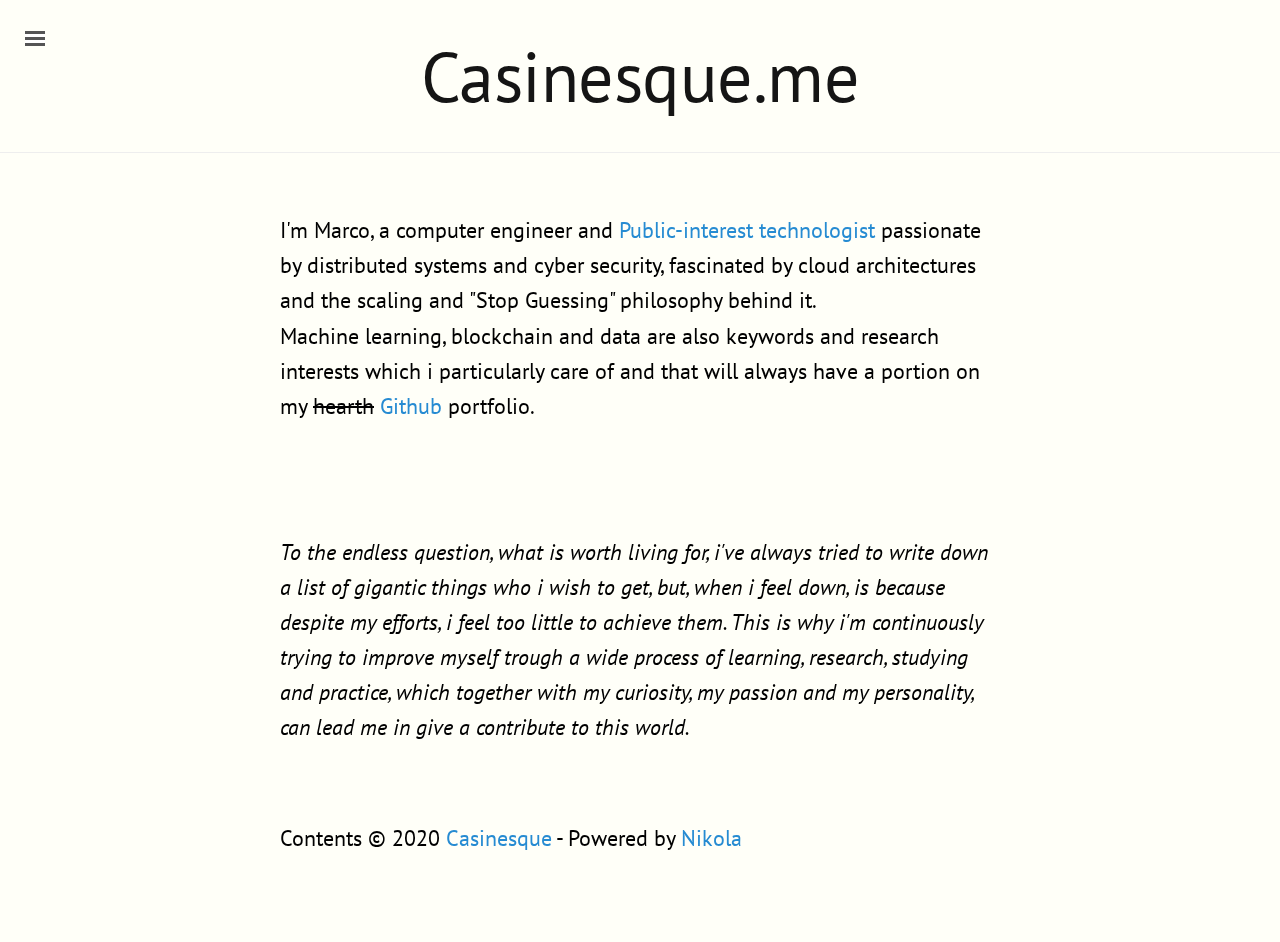
==== index.html @ 415c05de "Content modifitications" ====
<!DOCTYPE html>
<html prefix="" lang="en">
<head>
<meta charset="utf-8">
<meta name="description" content="Casinesque.me is the personal blog of Marco, a computer engineer based in Italy. This bunch of pages must be seen as an extension of my curriculum vitae aimed to present myself not only from a professional point of view but also from a personal side.">
<meta name="viewport" content="width=device-width,initial-scale=1">
<title>Casinesque.me | Welcome to my personal space! | Casinesque.me</title>
<link href="assets/css/all.css" rel="stylesheet" type="text/css">
<link rel="stylesheet" href="//fonts.googleapis.com/css?family=PT+Serif:400,400italic,700%7CPT+Sans:400">
<link rel="alternate" type="application/rss+xml" title="RSS" href="rss.xml">
<link rel="canonical" href="https://casinesque.me/">
<!--[if lt IE 9]><script src="assets/js/html5.js"></script><![endif]--><meta name="author" content="Casinesque">
<meta property="og:site_name" content="Casinesque.me">
<meta property="og:title" content="Casinesque.me  | Welcome to my personal space!">
<meta property="og:url" content="https://casinesque.me/">
<meta property="og:description" content="Casinesque.me is the personal blog of Marco, a computer engineer based in Italy. This bunch of pages must be seen as an extension of my curriculum vitae aimed to present myself not only from a profess">
<meta property="og:type" content="article">
<meta property="article:published_time" content="2020-09-24T15:34:53+02:00">
</head>
<body>
    <a href="#content" class="sr-only sr-only-focusable">Skip to main content</a>
    <!-- Target for toggling the sidebar `.sidebar-checkbox` is for regular
            styles, `#sidebar-checkbox` for behavior. -->
    <input type="checkbox" class="sidebar-checkbox" id="sidebar-checkbox"><!-- Toggleable sidebar --><div class="sidebar" id="sidebar">

        <nav role="navigation" class="sidebar-nav"><a class="sidebar-nav-item" href="."><i class="fa fa-2x fa-fw fa-home"></i> Home</a>
          <!--<a class="sidebar-nav-item" href="blog"><i class="fa fa-2x fa-fw fa-user-circle"></i> Blog</a> -->
        </nav><nav id="menu" role="navigation" class="sidebar-nav"><a class="sidebar-nav-item" href="about_me/index.html">About me</a>
        <a class="sidebar-nav-item" href="inspiring/index.html">Inspiring</a>
        <a class="sidebar-nav-item" href="contribute/index.html">Contribute</a>
        <a class="sidebar-nav-item" href="collaborations/index.html">Collaborations</a>


    </nav>
</div>

    <!-- Wrap is the content to shift when toggling the sidebar. We wrap the
         content to avoid any CSS collisions with our real content. -->
    <div class="wrap">
      <div class="masthead">
        <div class="container">

    <h2 id="brand" class="masthead-title">
      <a href="https://casinesque.me/" title="Casinesque.me" rel="home">Casinesque.me</a>
    </h2>

        </div>
      </div>

      <div class="container content" id="content">

<article class="post-text storypage" itemscope="itemscope" itemtype="http://schema.org/Article"><header></header><div class="e-content entry-content" itemprop="articleBody text">
    <div>
<p>I'm Marco, a computer engineer and <a href="https://www.public-interest-tech.com">Public-interest technologist</a> passionate by distributed systems and cyber security, fascinated by cloud architectures and the scaling and "Stop Guessing" philosophy behind it. <br>Machine learning, blockchain and data are also keywords and research interests which i particularly care of and that will always have a portion on my <del>hearth</del> <a href="https://github.com/casinesque">Github</a> portfolio.</p>
<p> 
<br>
 </p>
<p><em>To the endless question, what is worth living for, i've always tried to write down a list of gigantic things who i wish to get, but, when i feel down, is because  despite my efforts, i feel too little to achieve them. This is why i'm continuously trying to improve myself trough a wide process of learning, research, studying and practice, which together with my curiosity, my passion and my personality, can lead me in give a contribute to this world.</em></p>
<p> </p>
<!--### MsC in Computer engineering, research interests: social engineering, cryptography, cyber security, blockchain, distributed architectures and machine learning. Hobbies: unlimited love for cinema, -->
</div>
    </div>


</article><footer id="footer"><p>Contents © 2020         <a href="mailto:marcoktm89@gmail.com">Casinesque</a> - Powered by <a href="https://getnikola.com" rel="nofollow">Nikola</a>  </p>

        </footer>
</div>
    </div>
    <label for="sidebar-checkbox" class="sidebar-toggle"></label>



            <script src="assets/js/all-nocdn.js"></script><!-- fancy dates --><script>
    moment.locale("en");
    fancydates(0, "YYYY-MM-DD HH:mm");
    </script><!-- end fancy dates -->
</body>
</html>
---- assets/css/all.css ----
@import url("rst_base.css");
@import url("nikola_rst.css");

/* code.css file generated by Nikola */
pre.code , .code .codetable , .highlight pre .hll { background-color: #ffffcc }
pre.code , .code .codetable , .highlight pre  { background: #f8f8f8; }
pre.code .c, .code .codetable .c, .highlight pre .c { color: #408080; font-style: italic } /* Comment */
pre.code .err, .code .codetable .err, .highlight pre .err { border: 1px solid #FF0000 } /* Error */
pre.code .k, .code .codetable .k, .highlight pre .k { color: #008000; font-weight: bold } /* Keyword */
pre.code .o, .code .codetable .o, .highlight pre .o { color: #666666 } /* Operator */
pre.code .ch, .code .codetable .ch, .highlight pre .ch { color: #408080; font-style: italic } /* Comment.Hashbang */
pre.code .cm, .code .codetable .cm, .highlight pre .cm { color: #408080; font-style: italic } /* Comment.Multiline */
pre.code .cp, .code .codetable .cp, .highlight pre .cp { color: #BC7A00 } /* Comment.Preproc */
pre.code .cpf, .code .codetable .cpf, .highlight pre .cpf { color: #408080; font-style: italic } /* Comment.PreprocFile */
pre.code .c1, .code .codetable .c1, .highlight pre .c1 { color: #408080; font-style: italic } /* Comment.Single */
pre.code .cs, .code .codetable .cs, .highlight pre .cs { color: #408080; font-style: italic } /* Comment.Special */
pre.code .gd, .code .codetable .gd, .highlight pre .gd { color: #A00000 } /* Generic.Deleted */
pre.code .ge, .code .codetable .ge, .highlight pre .ge { font-style: italic } /* Generic.Emph */
pre.code .gr, .code .codetable .gr, .highlight pre .gr { color: #FF0000 } /* Generic.Error */
pre.code .gh, .code .codetable .gh, .highlight pre .gh { color: #000080; font-weight: bold } /* Generic.Heading */
pre.code .gi, .code .codetable .gi, .highlight pre .gi { color: #00A000 } /* Generic.Inserted */
pre.code .go, .code .codetable .go, .highlight pre .go { color: #888888 } /* Generic.Output */
pre.code .gp, .code .codetable .gp, .highlight pre .gp { color: #000080; font-weight: bold } /* Generic.Prompt */
pre.code .gs, .code .codetable .gs, .highlight pre .gs { font-weight: bold } /* Generic.Strong */
pre.code .gu, .code .codetable .gu, .highlight pre .gu { color: #800080; font-weight: bold } /* Generic.Subheading */
pre.code .gt, .code .codetable .gt, .highlight pre .gt { color: #0044DD } /* Generic.Traceback */
pre.code .kc, .code .codetable .kc, .highlight pre .kc { color: #008000; font-weight: bold } /* Keyword.Constant */
pre.code .kd, .code .codetable .kd, .highlight pre .kd { color: #008000; font-weight: bold } /* Keyword.Declaration */
pre.code .kn, .code .codetable .kn, .highlight pre .kn { color: #008000; font-weight: bold } /* Keyword.Namespace */
pre.code .kp, .code .codetable .kp, .highlight pre .kp { color: #008000 } /* Keyword.Pseudo */
pre.code .kr, .code .codetable .kr, .highlight pre .kr { color: #008000; font-weight: bold } /* Keyword.Reserved */
pre.code .kt, .code .codetable .kt, .highlight pre .kt { color: #B00040 } /* Keyword.Type */
pre.code .m, .code .codetable .m, .highlight pre .m { color: #666666 } /* Literal.Number */
pre.code .s, .code .codetable .s, .highlight pre .s { color: #BA2121 } /* Literal.String */
pre.code .na, .code .codetable .na, .highlight pre .na { color: #7D9029 } /* Name.Attribute */
pre.code .nb, .code .codetable .nb, .highlight pre .nb { color: #008000 } /* Name.Builtin */
pre.code .nc, .code .codetable .nc, .highlight pre .nc { color: #0000FF; font-weight: bold } /* Name.Class */
pre.code .no, .code .codetable .no, .highlight pre .no { color: #880000 } /* Name.Constant */
pre.code .nd, .code .codetable .nd, .highlight pre .nd { color: #AA22FF } /* Name.Decorator */
pre.code .ni, .code .codetable .ni, .highlight pre .ni { color: #999999; font-weight: bold } /* Name.Entity */
pre.code .ne, .code .codetable .ne, .highlight pre .ne { color: #D2413A; font-weight: bold } /* Name.Exception */
pre.code .nf, .code .codetable .nf, .highlight pre .nf { color: #0000FF } /* Name.Function */
pre.code .nl, .code .codetable .nl, .highlight pre .nl { color: #A0A000 } /* Name.Label */
pre.code .nn, .code .codetable .nn, .highlight pre .nn { color: #0000FF; font-weight: bold } /* Name.Namespace */
pre.code .nt, .code .codetable .nt, .highlight pre .nt { color: #008000; font-weight: bold } /* Name.Tag */
pre.code .nv, .code .codetable .nv, .highlight pre .nv { color: #19177C } /* Name.Variable */
pre.code .ow, .code .codetable .ow, .highlight pre .ow { color: #AA22FF; font-weight: bold } /* Operator.Word */
pre.code .w, .code .codetable .w, .highlight pre .w { color: #bbbbbb } /* Text.Whitespace */
pre.code .mb, .code .codetable .mb, .highlight pre .mb { color: #666666 } /* Literal.Number.Bin */
pre.code .mf, .code .codetable .mf, .highlight pre .mf { color: #666666 } /* Literal.Number.Float */
pre.code .mh, .code .codetable .mh, .highlight pre .mh { color: #666666 } /* Literal.Number.Hex */
pre.code .mi, .code .codetable .mi, .highlight pre .mi { color: #666666 } /* Literal.Number.Integer */
pre.code .mo, .code .codetable .mo, .highlight pre .mo { color: #666666 } /* Literal.Number.Oct */
pre.code .sa, .code .codetable .sa, .highlight pre .sa { color: #BA2121 } /* Literal.String.Affix */
pre.code .sb, .code .codetable .sb, .highlight pre .sb { color: #BA2121 } /* Literal.String.Backtick */
pre.code .sc, .code .codetable .sc, .highlight pre .sc { color: #BA2121 } /* Literal.String.Char */
pre.code .dl, .code .codetable .dl, .highlight pre .dl { color: #BA2121 } /* Literal.String.Delimiter */
pre.code .sd, .code .codetable .sd, .highlight pre .sd { color: #BA2121; font-style: italic } /* Literal.String.Doc */
pre.code .s2, .code .codetable .s2, .highlight pre .s2 { color: #BA2121 } /* Literal.String.Double */
pre.code .se, .code .codetable .se, .highlight pre .se { color: #BB6622; font-weight: bold } /* Literal.String.Escape */
pre.code .sh, .code .codetable .sh, .highlight pre .sh { color: #BA2121 } /* Literal.String.Heredoc */
pre.code .si, .code .codetable .si, .highlight pre .si { color: #BB6688; font-weight: bold } /* Literal.String.Interpol */
pre.code .sx, .code .codetable .sx, .highlight pre .sx { color: #008000 } /* Literal.String.Other */
pre.code .sr, .code .codetable .sr, .highlight pre .sr { color: #BB6688 } /* Literal.String.Regex */
pre.code .s1, .code .codetable .s1, .highlight pre .s1 { color: #BA2121 } /* Literal.String.Single */
pre.code .ss, .code .codetable .ss, .highlight pre .ss { color: #19177C } /* Literal.String.Symbol */
pre.code .bp, .code .codetable .bp, .highlight pre .bp { color: #008000 } /* Name.Builtin.Pseudo */
pre.code .fm, .code .codetable .fm, .highlight pre .fm { color: #0000FF } /* Name.Function.Magic */
pre.code .vc, .code .codetable .vc, .highlight pre .vc { color: #19177C } /* Name.Variable.Class */
pre.code .vg, .code .codetable .vg, .highlight pre .vg { color: #19177C } /* Name.Variable.Global */
pre.code .vi, .code .codetable .vi, .highlight pre .vi { color: #19177C } /* Name.Variable.Instance */
pre.code .vm, .code .codetable .vm, .highlight pre .vm { color: #19177C } /* Name.Variable.Magic */
pre.code .il, .code .codetable .il, .highlight pre .il { color: #666666 } /* Literal.Number.Integer.Long */
.highlight table, .highlight tr, .highlight td, .code table, .code tr, .code td { border-spacing: 0; border-collapse: separate; padding: 0 }
.highlight pre, .code pre { white-space: pre-wrap; line-height: normal }
.highlighttable td.linenos, .codetable td.linenos { vertical-align: top; padding-left: 10px; padding-right: 10px; user-select: none; -webkit-user-select: none }
.highlighttable td.linenos code:before, .codetable td.linenos code:before { content: attr(data-line-number) }
.highlighttable td.code, .codetable td.code { overflow-wrap: normal; border-collapse: collapse }
.highlighttable td.code code, .codetable td.code code { overflow: unset; border: none; padding: 0; margin: 0; white-space: pre-wrap; line-height: unset; background: none }
.highlight .lineno.nonumber, .code .lineno.nonumber { list-style: none }
table.codetable, table.highlighttable { width: 100%;}
.codetable td.linenos, td.linenos { text-align: right; width: 3.5em; padding-right: 0.5em; background: rgba(127, 127, 127, 0.2) }
.codetable td.code, td.code { padding-left: 0.5em; }

/*
 *                |
 *        o o   __|   _  _
 *        | |  /  |  / |/ |
 *        |/|_/\_/|_/  |  |_/
 *       /|
 *       \|
 *                                 www.network-science.de/ascii/   script
 * Designed, built, and released under MIT license by @mdo. Learn more at
 * https://github.com/poole/lanyon.
 */
/*
 * Contents
 *
 * Global resets
 * Tags
 * Masthead
 * Sidebar
 * Slide effect
 * Posts and pages
 * Pagination
 * Reverse layout
 * Themes
 */
@import url("https://maxcdn.bootstrapcdn.com/font-awesome/4.7.0/css/font-awesome.min.css");
/* Global resets
 *
 * Update the foundational and global aspects of the page.
 */
* {
  -webkit-box-sizing: border-box;
  -moz-box-sizing: border-box;
  box-sizing: border-box;
}
/* Prevent scroll on narrow devices */
html,
body,
pre {
  margin: 0;
  padding: 0;
}
html,
body {
  overflow-x: hidden;
}
html {
  font-family: "Helvetica Neue", Helvetica, Arial, sans-serif;
  font-size: 16px;
  line-height: 1.5;
}
@media (min-width: 38em) {
  html {
    font-size: 20px;
  }
}
/*body {
  color: #000000;
  background-color: #fff;
  -webkit-text-size-adjust: 100%;
  -ms-text-size-adjust: 100%;
}*/
body {
    /* background-color: #F8F8F8; */
    background-color: #fffff8;
	color: #000000;
	font-family: "PT Sans", Helvetica, Arial, sans-serif;
	font-size: 22px;
    font-weight:400;
	line-height: 1.6;
}

section.entry-content > h1,
h2,
h3,
h4,
h5 {
    font-family: "PT Sans", Helvetica, Arial, sans-serif;
   /* font-family: "Avenir Next", "Helvetica Neue", Calibri, sans-serif; */
/*     font-family: "OpenSansRegular", Helvetica, Arial, sans-serif; */
}
section.entry-content {
  margin-bottom: 60px;
  font-family:"PT Sans", Helvetica, Arial, sans-serif;
  text-align:center;
  /*font-family: "Avenir Next", "Helvetica Neue", Calibri, sans-serif;*/
}
h1,
h2,
h3,
h4,
h5,
h6 {
  margin-bottom: 0.5rem;
  font-family: "PT Sans", Helvetica, Arial, sans-serif;
/*   font-family: "OpenSansRegular", Helvetica, Arial, sans-serif; */
  font-weight: 400;
  font-size: 29px;
  line-height: 1.6;
  color: #000000;
  letter-spacing: -0.025rem;
  text-rendering: optimizeLegibility;
  /* ECCO LA ZONA SU COME CENTRARE IL TITOLO. */
  text-align:left;
}
/* Tags
 *
 */
h1 {
  font-size: 2rem;
}
h2 {
  margin-top: 1rem;
  font-size: 1.5rem;
}
h3 {
  margin-top: 1.5rem;
  font-size: 1.5rem;
}
h4,
h5,
h6 {
  margin-top: 1rem;
  font-size: 1rem;
  font-size: 29px;
  font-variant:small-caps;
}
p {
  margin-top: 0;
  margin-bottom: 1rem;
}
strong {
  color: #303030;
}
a {
  color: #268bd2;
  text-decoration: none;
}
a strong {
  color: inherit;
}
a:hover,
a:focus {
  text-decoration: underline;
}
/* Lists */
ul,
ol,
dl {
  margin-top: 0;
  margin-bottom: 1rem;
}
dt {
  font-weight: bold;
}
dd {
  margin-bottom: 0.5rem;
}
/* Misc */
hr {
  position: relative;
  margin: 1.5rem 0;
  border: 0;
  border-top: 1px solid #eee;
  border-bottom: 1px solid #fff;
}
abbr {
  font-size: 85%;
  font-weight: bold;
  color: #555;
  text-transform: uppercase;
}
abbr[title] {
  cursor: help;
  border-bottom: 1px dotted #e5e5e5;
}
/* Code */
code,
pre {
  font-family: Menlok Monaao, "Courier New", monospace;
}
code {
  padding: 0.25em 0.5em;
  font-size: 85%;
  color: #bf616a;
  background-color: #f9f9f9;
  border-radius: 3px;
}
pre {
  display: block;
  margin-top: 0;
  margin-bottom: 0;
  padding: 0;
  font-size: 0.8rem;
  line-height: 1.425;
  white-space: pre;
  overflow: auto;
  word-break: break-all;
  word-wrap: break-word;
  background-color: #f3f3f3;
}
pre code {
  padding: 0;
  font-size: 100%;
  color: inherit;
  background-color: transparent;
}
pre.literal-block,
pre.doctest-block,
pre.math,
pre.code {
  margin-left: 0em;
  margin-right: 0em;
}
pre+p {
  margin-top: 1rem;
}
/* Quotes */
blockquote {
  padding: 0.5rem 1rem;
  margin: 0.8rem 0;
  color: #7a7a7a;
  border-left: 0.25rem solid #e5e5e5;
}
blockquote p:last-child {
  margin-bottom: 0;
}
@media (min-width: 30em) {
  blockquote {
    padding-right: 5rem;
    padding-left: 1.25rem;
  }
}
img {
  display: block;
  max-width: 100%;
  margin: 0 0 1rem;
  border-radius: 5px;
}
/* Tables */
table {
  margin-bottom: 1rem;
  width: 100%;
  border: 1px solid #e5e5e5;
  border-collapse: collapse;
}
td,
th {
  padding: 0.25rem 0.5rem;
  border: 1px solid #e5e5e5;
}
tbody tr:nth-child(odd) td,
tbody tr:nth-child(odd) th {
  background-color: #f9f9f9;
}
/* Wrapper
 *
 * The wrapper is used to position site content when the sidebar is toggled.
 * Use an outter wrap to position the sidebar without interferring with the
 * regular page content.
 */
.wrap {
  position: relative;
  width: 100%;
  padding-bottom: 3em;
}
/* Container
 *
 * Center the page content.
 * At a width of 460px start increasing the margins of the
 */
.container {
  max-width: 28rem;
  padding-left: 1rem;
  padding-right: 1rem;
  margin-left: auto;
  margin-right: auto;
}
@media (min-width: 38em) {
  .container {
    max-width: 32rem;
  }
}
@media (min-width: 56em) {
  .container {
    max-width: 38rem;
  }
}
/* Masthead
 *
 * Super small header above the content for site name and short description.
 */
.masthead {
  padding-top: 1rem;
  padding-bottom: 1rem;
  margin-bottom: 3rem;
  border-bottom: 1px solid #eee;
}
.masthead-title {
  margin-top: 0;
  margin-bottom: 0;
  color: #151515;
  font-size:70px;
  font-weight:100;

  text-align:center;
}
.masthead-title a {
  color: #151515;
}
.masthead-title small {
  font-size: 75%;
  font-weight: 400;
  color: #c0c0c0;
  letter-spacing: 0;
}
@media (max-width: 48em) {
  .masthead-title {
    text-align: center;
  }
  .masthead-title small {
    display: none;
  }
}
@media only screen and (orientation: portrait) and (pointer:coarse) {
  .masthead-title {
    text-align: center;
    color: #151515;
    font-size:30px;
  }
  .masthead-title small {
    display: none;
  }
}
/* Sidebar
 *
 * The sidebar is the drawer, the item we toggle with the hamburger
 * button in the corner of the page.
 *
 * This particular sidebar implementation was inspired by Chris Coyier's
 * "Offcanvas Menu with CSS Target" article, and the checkbox variation
 * from the comments by a reader. It modifies both implementations to
 * continue using the checkbox (no change in URL means no polluted browser
 * history), but this uses `position` for the menu to avoid some potential
 * content reflow issues.
 *
 * Source: http://css-tricks.com/off-canvas-menu-with-css-target/#comment-207504
 */
/* Style and "hide" the sidebar */
div.sidebar,
.sidebar {
  position: fixed;
  top: 0;
  bottom: 0;
  left: -14rem;
  width: 14rem;
  visibility: hidden;
  overflow-y: auto;
  padding: 0;
  margin: 0;
  border: none;
  font-family: "PT Sans", Helvetica, Arial, sans-serif;
  font-size: 0.875rem;
  color: rgba(255,255,255,0.6);
  background-color: #202020;
  -webkit-transition: all 0.3s ease-in-out;
  transition: all 0.3s ease-in-out;
}
@media (min-width: 30em) {
  div.sidebar {
    font-size: 0.75rem;
  }
}
/* Sidebar content */
.sidebar a {
  font-weight: bold;
  color: #fff;
}
.sidebar-item {
  padding: 1rem;

}
.sidebar-item p:last-child {
  margin-bottom: 0;
}
/* Sidebar nav */
.sidebar-nav {
  border-bottom: 1px solid rgba(255,255,255,0.1);
}
.sidebar-nav-item {
  display: block;
  padding: 0.5rem 1rem;
  border-top: 1px solid rgba(255,255,255,0.1);
}
.sidebar-nav-item.active,
a.sidebar-nav-item:hover,
a.sidebar-nav-item:focus {
  text-decoration: none;
  background-color: rgba(255,255,255,0.1);
  border-color: transparent;
}
@media (min-width: 48em) {
  .sidebar-item {
    padding: 1.5rem;
  }
  .sidebar-nav-item {
    padding-left: 1.5rem;
    padding-right: 1.5rem;
  }
}
/* Hide the sidebar checkbox that we toggle with `.sidebar-toggle` */
.sidebar-checkbox {
  display: none;
}
/* Style the `label` that we use to target the `.sidebar-checkbox` */
.sidebar-toggle {
  position: absolute;
  top: 0.8rem;
  left: 0.5rem;
  display: block;
  padding: 0.25rem 0.75rem;
  color: #151515;
  /* background-color: #fffff8;*/
  border-radius: 0.25rem;
  cursor: pointer;
}
.sidebar-toggle:before {
  display: inline-block;
  width: 1rem;
  height: 0.75rem;
  content: "";
  background-image: -webkit-linear-gradient(to bottom, #555, #555 20%, #fff 20%, #fff 40%, #555 40%, #555 60%, #fff 60%, #fff 80%, #555 80%, #555 100%);
  background-image: -moz-linear-gradient(to bottom, #555, #555 20%, #fff 20%, #fff 40%, #555 40%, #555 60%, #fff 60%, #fff 80%, #555 80%, #555 100%);
  background-image: -ms-linear-gradient(to bottom, #555, #555 20%, #fff 20%, #fff 40%, #555 40%, #555 60%, #fff 60%, #fff 80%, #555 80%, #555 100%);
  background-image: linear-gradient(to bottom, #555, #555 20%, #fff 20%, #fff 40%, #555 40%, #555 60%, #fff 60%, #fff 80%, #555 80%, #555 100%);
}
.sidebar-toggle:active,
#sidebar-checkbox:focus ~ .sidebar-toggle,
#sidebar-checkbox:checked ~ .sidebar-toggle {
  color: #fff;
  background-color: #555;
}
.sidebar-toggle:active:before,
#sidebar-checkbox:focus ~ .sidebar-toggle:before,
#sidebar-checkbox:checked ~ .sidebar-toggle:before {
  background-image: -webkit-linear-gradient(to bottom, #fff, #fff 20%, #555 20%, #555 40%, #fff 40%, #fff 60%, #555 60%, #555 80%, #fff 80%, #fff 100%);
  background-image: -moz-linear-gradient(to bottom, #fff, #fff 20%, #555 20%, #555 40%, #fff 40%, #fff 60%, #555 60%, #555 80%, #fff 80%, #fff 100%);
  background-image: -ms-linear-gradient(to bottom, #fff, #fff 20%, #555 20%, #555 40%, #fff 40%, #fff 60%, #555 60%, #555 80%, #fff 80%, #fff 100%);
  background-image: linear-gradient(to bottom, #fff, #fff 20%, #555 20%, #555 40%, #fff 40%, #fff 60%, #555 60%, #555 80%, #fff 80%, #fff 100%);
}
@media (min-width: 30.1em) {
  .sidebar-toggle {
    position: fixed;
  }
}
@media print {
  .sidebar-toggle {
    display: none;
  }
  .no-print {
    display: none !important;
    height: 0;
  }
}
/* Slide effect
 *
 * Handle the sliding effects of the sidebar and content in one spot, seperate
 * from the default styles.
 *
 * As an a heads up, we don't use `transform: translate3d()` here because when
 * mixed with `position: fixed;` for the sidebar toggle, it creates a new
 * containing block. Put simply, the fixed sidebar toggle behaves like
 * `position: absolute;` when transformed.
 *
 * Read more about it at http://meyerweb.com/eric/thoughts/2011/09/12/.
 */
.wrap,
.sidebar,
.sidebar-toggle {
  -webkit-backface-visibility: hidden;
  -ms-backface-visibility: hidden;
  backface-visibility: hidden;
}
.wrap,
.sidebar-toggle {
  -webkit-transition: -webkit-transform 0.3s ease-in-out;
  transition: transform 0.3s ease-in-out;
}
#sidebar-checkbox:checked + .sidebar {
  z-index: 10;
  visibility: visible;
}
@media screen {
  #sidebar-checkbox:checked ~ .sidebar,
  #sidebar-checkbox:checked ~ .wrap,
  #sidebar-checkbox:checked ~ .sidebar-toggle {
    -webkit-transform: translateX(14rem);
    -ms-transform: translateX(14rem);
    transform: translateX(14rem);
  }
}
/*
 * Posts and pages
 *
 * Each post is wrapped in `.post` and is used on default and post layouts. Each
 * page is wrapped in `.page` and is only used on the page layout.
 */
.page,
.post {
  margin-bottom: 4em;
}
/* Blog post or page title */
.page-title,
.post-title,
.post-title a {
  /* IMPORTANTEEEEEEEEEEEEEEEEEEEEEEEEEEEEEEEEEEEEEEEEEEEEEEEEEEEEEEEEEEEEEEEEEEEEEEE*/
  color: #303030;
  weight: 600;
  text-align: center;
}
.page-title,
.post-title {
  margin-top: 0;
  text-align: center;
}
/* Meta data line below post title */
.post-date {
  display: block;
  margin-top: -0.5rem;
  margin-bottom: 1rem;
  color: #9a9a9a;
}
/* Social sharing in the individual post */
section.sharing {
  border-top: 1px solid #ecf0f1;
  border-bottom: 1px solid #ecf0f1;
  padding-top: 1em;
  padding-bottom: 1em;
  margin-bottom: 1em;
}
.post-sharing {
  float: right;
}
.author-image {
  width: 120px;
  height: 120px;
  border-radius: 50%;
  -webkit-background-size: cover !important;
  background-size: cover !important;
  background-position: center center !important;
  margin-right: 1em;
  margin-bottom: 2em;
  float: left;
}
.author-bio {
  font-variant: small-caps;
}
.author-bio > h3,
h4 {
   font-size: 100;
   /*font-weight:400; */
}
/* Related posts */
.related {
  padding-top: 2rem;
  padding-bottom: 2rem;
  border-top: 1px solid #eee;
}
.related-posts {
  padding-left: 0;
  list-style: none;
}
.related-posts h3 {
  margin-top: 0;
}
.related-posts li small {
  font-size: 75%;
  color: #999;
}
.related-posts li a:hover {
  color: #268bd2;
  text-decoration: none;
}
.related-posts li a:hover small {
  color: inherit;
}
/* Pagination
 *
 * Super lightweight (HTML-wise) blog pagination. `span`s are provide for when
 * there are no more previous or next posts to show.
 */
.pagination {
  overflow: hidden;
  margin-left: -1rem;
  margin-right: -1rem;
  font-family: "PT Sans", Helvetica, Arial, sans-serif;
  color: #ccc;
  text-align: center;
}
/* Pagination items can be `span`s or `a`s */
.pagination-item {
  display: block;
  padding: 1rem;
  border: 1px solid #eee;
}
.pagination-item:first-child {
  margin-bottom: -1px;
}
/* Only provide a hover state for linked pagination items */
a.pagination-item:hover {
  background-color: #f5f5f5;
}
@media (min-width: 30em) {
  .pagination {
    margin: 3rem 0;
  }
  .pagination-item {
    float: left;
    width: 50%;
  }
  .pagination-item:first-child {
    margin-bottom: 0;
    border-top-left-radius: 4px;
    border-bottom-left-radius: 4px;
  }
  .pagination-item:last-child {
    margin-left: -1px;
    border-top-right-radius: 4px;
    border-bottom-right-radius: 4px;
  }
}
/* Reverse layout
 *
 * Flip the orientation of the page by placing the `.sidebar` and sidebar toggle
 * on the right side.
 */
.layout-reverse .sidebar {
  left: auto;
  right: -14rem;
}
.layout-reverse .sidebar-toggle {
  left: auto;
  right: 1rem;
}
.layout-reverse #sidebar-checkbox:checked ~ .sidebar,
.layout-reverse #sidebar-checkbox:checked ~ .wrap,
.layout-reverse #sidebar-checkbox:checked ~ .sidebar-toggle {
  -webkit-transform: translateX(-14rem);
  -ms-transform: translateX(-14rem);
  transform: translateX(-14rem);
}
/* Themes
 *
 * Apply custom color schemes by adding the appropriate class to the `body`.
 * <body class="theme-base-blue">
 * Based on colors from Base16: http://chriskempson.github.io/base16/#default.
 */
.theme-base-red .sidebar,
.theme-base-red .sidebar-toggle:active,
.theme-base-red #sidebar-checkbox:focus ~ .sidebar-toggle,
.theme-base-red #sidebar-checkbox:checked ~ .sidebar-toggle {
  background-color: #ac4142;
}
.theme-base-red .container a,
.theme-base-red .sidebar-toggle,
.theme-base-red .related-posts li a:hover {
  color: #ac4142;
}
.theme-base-red .sidebar-toggle:before {
  background-image: -webkit-linear-gradient(to bottom, #ac4142, #ac4142 20%, #fff 20%, #fff 40%, #ac4142 40%, #ac4142 60%, #fff 60%, #fff 80%, #ac4142 80%, #ac4142 100%);
  background-image: -moz-linear-gradient(to bottom, #ac4142, #ac4142 20%, #fff 20%, #fff 40%, #ac4142 40%, #ac4142 60%, #fff 60%, #fff 80%, #ac4142 80%, #ac4142 100%);
  background-image: -ms-linear-gradient(to bottom, #ac4142, #ac4142 20%, #fff 20%, #fff 40%, #ac4142 40%, #ac4142 60%, #fff 60%, #fff 80%, #ac4142 80%, #ac4142 100%);
  background-image: linear-gradient(to bottom, #ac4142, #ac4142 20%, #fff 20%, #fff 40%, #ac4142 40%, #ac4142 60%, #fff 60%, #fff 80%, #ac4142 80%, #ac4142 100%);
}
.theme-base-red .sidebar-toggle:active:before,
.theme-base-red #sidebar-checkbox:focus ~ .sidebar-toggle:before,
.theme-base-red #sidebar-checkbox:checked ~ .sidebar-toggle:before {
  background-image: -webkit-linear-gradient(to bottom, #fff, #fff 20%, #ac4142 20%, #ac4142 40%, #fff 40%, #fff 60%, #ac4142 60%, #ac4142 80%, #fff 80%, #fff 100%);
  background-image: -moz-linear-gradient(to bottom, #fff, #fff 20%, #ac4142 20%, #ac4142 40%, #fff 40%, #fff 60%, #ac4142 60%, #ac4142 80%, #fff 80%, #fff 100%);
  background-image: -ms-linear-gradient(to bottom, #fff, #fff 20%, #ac4142 20%, #ac4142 40%, #fff 40%, #fff 60%, #ac4142 60%, #ac4142 80%, #fff 80%, #fff 100%);
  background-image: linear-gradient(to bottom, #fff, #fff 20%, #ac4142 20%, #ac4142 40%, #fff 40%, #fff 60%, #ac4142 60%, #ac4142 80%, #fff 80%, #fff 100%);
}
.theme-base-orange .sidebar,
.theme-base-orange .sidebar-toggle:active,
.theme-base-orange #sidebar-checkbox:focus ~ .sidebar-toggle,
.theme-base-orange #sidebar-checkbox:checked ~ .sidebar-toggle {
  background-color: #d28445;
}
.theme-base-orange .container a,
.theme-base-orange .sidebar-toggle,
.theme-base-orange .related-posts li a:hover {
  color: #d28445;
}
.theme-base-orange .sidebar-toggle:before {
  background-image: -webkit-linear-gradient(to bottom, #d28445, #d28445 20%, #fff 20%, #fff 40%, #d28445 40%, #d28445 60%, #fff 60%, #fff 80%, #d28445 80%, #d28445 100%);
  background-image: -moz-linear-gradient(to bottom, #d28445, #d28445 20%, #fff 20%, #fff 40%, #d28445 40%, #d28445 60%, #fff 60%, #fff 80%, #d28445 80%, #d28445 100%);
  background-image: -ms-linear-gradient(to bottom, #d28445, #d28445 20%, #fff 20%, #fff 40%, #d28445 40%, #d28445 60%, #fff 60%, #fff 80%, #d28445 80%, #d28445 100%);
  background-image: linear-gradient(to bottom, #d28445, #d28445 20%, #fff 20%, #fff 40%, #d28445 40%, #d28445 60%, #fff 60%, #fff 80%, #d28445 80%, #d28445 100%);
}
.theme-base-orange .sidebar-toggle:active:before,
.theme-base-orange #sidebar-checkbox:focus ~ .sidebar-toggle:before,
.theme-base-orange #sidebar-checkbox:checked ~ .sidebar-toggle:before {
  background-image: -webkit-linear-gradient(to bottom, #fff, #fff 20%, #d28445 20%, #d28445 40%, #fff 40%, #fff 60%, #d28445 60%, #d28445 80%, #fff 80%, #fff 100%);
  background-image: -moz-linear-gradient(to bottom, #fff, #fff 20%, #d28445 20%, #d28445 40%, #fff 40%, #fff 60%, #d28445 60%, #d28445 80%, #fff 80%, #fff 100%);
  background-image: -ms-linear-gradient(to bottom, #fff, #fff 20%, #d28445 20%, #d28445 40%, #fff 40%, #fff 60%, #d28445 60%, #d28445 80%, #fff 80%, #fff 100%);
  background-image: linear-gradient(to bottom, #fff, #fff 20%, #d28445 20%, #d28445 40%, #fff 40%, #fff 60%, #d28445 60%, #d28445 80%, #fff 80%, #fff 100%);
}
.theme-base-yellow .sidebar,
.theme-base-yellow .sidebar-toggle:active,
.theme-base-yellow #sidebar-checkbox:focus ~ .sidebar-toggle,
.theme-base-yellow #sidebar-checkbox:checked ~ .sidebar-toggle {
  background-color: #f4bf75;
}
.theme-base-yellow .container a,
.theme-base-yellow .sidebar-toggle,
.theme-base-yellow .related-posts li a:hover {
  color: #f4bf75;
}
.theme-base-yellow .sidebar-toggle:before {
  background-image: -webkit-linear-gradient(to bottom, #f4bf75, #f4bf75 20%, #fff 20%, #fff 40%, #f4bf75 40%, #f4bf75 60%, #fff 60%, #fff 80%, #f4bf75 80%, #f4bf75 100%);
  background-image: -moz-linear-gradient(to bottom, #f4bf75, #f4bf75 20%, #fff 20%, #fff 40%, #f4bf75 40%, #f4bf75 60%, #fff 60%, #fff 80%, #f4bf75 80%, #f4bf75 100%);
  background-image: -ms-linear-gradient(to bottom, #f4bf75, #f4bf75 20%, #fff 20%, #fff 40%, #f4bf75 40%, #f4bf75 60%, #fff 60%, #fff 80%, #f4bf75 80%, #f4bf75 100%);
  background-image: linear-gradient(to bottom, #f4bf75, #f4bf75 20%, #fff 20%, #fff 40%, #f4bf75 40%, #f4bf75 60%, #fff 60%, #fff 80%, #f4bf75 80%, #f4bf75 100%);
}
.theme-base-yellow .sidebar-toggle:active:before,
.theme-base-yellow #sidebar-checkbox:focus ~ .sidebar-toggle:before,
.theme-base-yellow #sidebar-checkbox:checked ~ .sidebar-toggle:before {
  background-image: -webkit-linear-gradient(to bottom, #fff, #fff 20%, #f4bf75 20%, #f4bf75 40%, #fff 40%, #fff 60%, #f4bf75 60%, #f4bf75 80%, #fff 80%, #fff 100%);
  background-image: -moz-linear-gradient(to bottom, #fff, #fff 20%, #f4bf75 20%, #f4bf75 40%, #fff 40%, #fff 60%, #f4bf75 60%, #f4bf75 80%, #fff 80%, #fff 100%);
  background-image: -ms-linear-gradient(to bottom, #fff, #fff 20%, #f4bf75 20%, #f4bf75 40%, #fff 40%, #fff 60%, #f4bf75 60%, #f4bf75 80%, #fff 80%, #fff 100%);
  background-image: linear-gradient(to bottom, #fff, #fff 20%, #f4bf75 20%, #f4bf75 40%, #fff 40%, #fff 60%, #f4bf75 60%, #f4bf75 80%, #fff 80%, #fff 100%);
}
.theme-base-green .sidebar,
.theme-base-green .sidebar-toggle:active,
.theme-base-green #sidebar-checkbox:focus ~ .sidebar-toggle,
.theme-base-green #sidebar-checkbox:checked ~ .sidebar-toggle {
  background-color: #90a959;
}
.theme-base-green .container a,
.theme-base-green .sidebar-toggle,
.theme-base-green .related-posts li a:hover {
  color: #90a959;
}
.theme-base-green .sidebar-toggle:before {
  background-image: -webkit-linear-gradient(to bottom, #90a959, #90a959 20%, #fff 20%, #fff 40%, #90a959 40%, #90a959 60%, #fff 60%, #fff 80%, #90a959 80%, #90a959 100%);
  background-image: -moz-linear-gradient(to bottom, #90a959, #90a959 20%, #fff 20%, #fff 40%, #90a959 40%, #90a959 60%, #fff 60%, #fff 80%, #90a959 80%, #90a959 100%);
  background-image: -ms-linear-gradient(to bottom, #90a959, #90a959 20%, #fff 20%, #fff 40%, #90a959 40%, #90a959 60%, #fff 60%, #fff 80%, #90a959 80%, #90a959 100%);
  background-image: linear-gradient(to bottom, #90a959, #90a959 20%, #fff 20%, #fff 40%, #90a959 40%, #90a959 60%, #fff 60%, #fff 80%, #90a959 80%, #90a959 100%);
}
.theme-base-green .sidebar-toggle:active:before,
.theme-base-green #sidebar-checkbox:focus ~ .sidebar-toggle:before,
.theme-base-green #sidebar-checkbox:checked ~ .sidebar-toggle:before {
  background-image: -webkit-linear-gradient(to bottom, #fff, #fff 20%, #90a959 20%, #90a959 40%, #fff 40%, #fff 60%, #90a959 60%, #90a959 80%, #fff 80%, #fff 100%);
  background-image: -moz-linear-gradient(to bottom, #fff, #fff 20%, #90a959 20%, #90a959 40%, #fff 40%, #fff 60%, #90a959 60%, #90a959 80%, #fff 80%, #fff 100%);
  background-image: -ms-linear-gradient(to bottom, #fff, #fff 20%, #90a959 20%, #90a959 40%, #fff 40%, #fff 60%, #90a959 60%, #90a959 80%, #fff 80%, #fff 100%);
  background-image: linear-gradient(to bottom, #fff, #fff 20%, #90a959 20%, #90a959 40%, #fff 40%, #fff 60%, #90a959 60%, #90a959 80%, #fff 80%, #fff 100%);
}
.theme-base-cyan .sidebar,
.theme-base-cyan .sidebar-toggle:active,
.theme-base-cyan #sidebar-checkbox:focus ~ .sidebar-toggle,
.theme-base-cyan #sidebar-checkbox:checked ~ .sidebar-toggle {
  background-color: #75b5aa;
}
.theme-base-cyan .container a,
.theme-base-cyan .sidebar-toggle,
.theme-base-cyan .related-posts li a:hover {
  color: #75b5aa;
}
.theme-base-cyan .sidebar-toggle:before {
  background-image: -webkit-linear-gradient(to bottom, #75b5aa, #75b5aa 20%, #fff 20%, #fff 40%, #75b5aa 40%, #75b5aa 60%, #fff 60%, #fff 80%, #75b5aa 80%, #75b5aa 100%);
  background-image: -moz-linear-gradient(to bottom, #75b5aa, #75b5aa 20%, #fff 20%, #fff 40%, #75b5aa 40%, #75b5aa 60%, #fff 60%, #fff 80%, #75b5aa 80%, #75b5aa 100%);
  background-image: -ms-linear-gradient(to bottom, #75b5aa, #75b5aa 20%, #fff 20%, #fff 40%, #75b5aa 40%, #75b5aa 60%, #fff 60%, #fff 80%, #75b5aa 80%, #75b5aa 100%);
  background-image: linear-gradient(to bottom, #75b5aa, #75b5aa 20%, #fff 20%, #fff 40%, #75b5aa 40%, #75b5aa 60%, #fff 60%, #fff 80%, #75b5aa 80%, #75b5aa 100%);
}
.theme-base-cyan .sidebar-toggle:active:before,
.theme-base-cyan #sidebar-checkbox:focus ~ .sidebar-toggle:before,
.theme-base-cyan #sidebar-checkbox:checked ~ .sidebar-toggle:before {
  background-image: -webkit-linear-gradient(to bottom, #fff, #fff 20%, #75b5aa 20%, #75b5aa 40%, #fff 40%, #fff 60%, #75b5aa 60%, #75b5aa 80%, #fff 80%, #fff 100%);
  background-image: -moz-linear-gradient(to bottom, #fff, #fff 20%, #75b5aa 20%, #75b5aa 40%, #fff 40%, #fff 60%, #75b5aa 60%, #75b5aa 80%, #fff 80%, #fff 100%);
  background-image: -ms-linear-gradient(to bottom, #fff, #fff 20%, #75b5aa 20%, #75b5aa 40%, #fff 40%, #fff 60%, #75b5aa 60%, #75b5aa 80%, #fff 80%, #fff 100%);
  background-image: linear-gradient(to bottom, #fff, #fff 20%, #75b5aa 20%, #75b5aa 40%, #fff 40%, #fff 60%, #75b5aa 60%, #75b5aa 80%, #fff 80%, #fff 100%);
}
.theme-base-blue .sidebar,
.theme-base-blue .sidebar-toggle:active,
.theme-base-blue #sidebar-checkbox:focus ~ .sidebar-toggle,
.theme-base-blue #sidebar-checkbox:checked ~ .sidebar-toggle {
  background-color: #6a9fb5;
}
.theme-base-blue .container a,
.theme-base-blue .sidebar-toggle,
.theme-base-blue .related-posts li a:hover {
  color: #6a9fb5;
}
.theme-base-blue .sidebar-toggle:before {
  background-image: -webkit-linear-gradient(to bottom, #6a9fb5, #6a9fb5 20%, #fff 20%, #fff 40%, #6a9fb5 40%, #6a9fb5 60%, #fff 60%, #fff 80%, #6a9fb5 80%, #6a9fb5 100%);
  background-image: -moz-linear-gradient(to bottom, #6a9fb5, #6a9fb5 20%, #fff 20%, #fff 40%, #6a9fb5 40%, #6a9fb5 60%, #fff 60%, #fff 80%, #6a9fb5 80%, #6a9fb5 100%);
  background-image: -ms-linear-gradient(to bottom, #6a9fb5, #6a9fb5 20%, #fff 20%, #fff 40%, #6a9fb5 40%, #6a9fb5 60%, #fff 60%, #fff 80%, #6a9fb5 80%, #6a9fb5 100%);
  background-image: linear-gradient(to bottom, #6a9fb5, #6a9fb5 20%, #fff 20%, #fff 40%, #6a9fb5 40%, #6a9fb5 60%, #fff 60%, #fff 80%, #6a9fb5 80%, #6a9fb5 100%);
}
.theme-base-blue .sidebar-toggle:active:before,
.theme-base-blue #sidebar-checkbox:focus ~ .sidebar-toggle:before,
.theme-base-blue #sidebar-checkbox:checked ~ .sidebar-toggle:before {
  background-image: -webkit-linear-gradient(to bottom, #fff, #fff 20%, #6a9fb5 20%, #6a9fb5 40%, #fff 40%, #fff 60%, #6a9fb5 60%, #6a9fb5 80%, #fff 80%, #fff 100%);
  background-image: -moz-linear-gradient(to bottom, #fff, #fff 20%, #6a9fb5 20%, #6a9fb5 40%, #fff 40%, #fff 60%, #6a9fb5 60%, #6a9fb5 80%, #fff 80%, #fff 100%);
  background-image: -ms-linear-gradient(to bottom, #fff, #fff 20%, #6a9fb5 20%, #6a9fb5 40%, #fff 40%, #fff 60%, #6a9fb5 60%, #6a9fb5 80%, #fff 80%, #fff 100%);
  background-image: linear-gradient(to bottom, #fff, #fff 20%, #6a9fb5 20%, #6a9fb5 40%, #fff 40%, #fff 60%, #6a9fb5 60%, #6a9fb5 80%, #fff 80%, #fff 100%);
}
.theme-base-magenta .sidebar,
.theme-base-magenta .sidebar-toggle:active,
.theme-base-magenta #sidebar-checkbox:focus ~ .sidebar-toggle,
.theme-base-magenta #sidebar-checkbox:checked ~ .sidebar-toggle {
  background-color: #aa759f;
}
.theme-base-magenta .container a,
.theme-base-magenta .sidebar-toggle,
.theme-base-magenta .related-posts li a:hover {
  color: #aa759f;
}
.theme-base-magenta .sidebar-toggle:before {
  background-image: -webkit-linear-gradient(to bottom, #aa759f, #aa759f 20%, #fff 20%, #fff 40%, #aa759f 40%, #aa759f 60%, #fff 60%, #fff 80%, #aa759f 80%, #aa759f 100%);
  background-image: -moz-linear-gradient(to bottom, #aa759f, #aa759f 20%, #fff 20%, #fff 40%, #aa759f 40%, #aa759f 60%, #fff 60%, #fff 80%, #aa759f 80%, #aa759f 100%);
  background-image: -ms-linear-gradient(to bottom, #aa759f, #aa759f 20%, #fff 20%, #fff 40%, #aa759f 40%, #aa759f 60%, #fff 60%, #fff 80%, #aa759f 80%, #aa759f 100%);
  background-image: linear-gradient(to bottom, #aa759f, #aa759f 20%, #fff 20%, #fff 40%, #aa759f 40%, #aa759f 60%, #fff 60%, #fff 80%, #aa759f 80%, #aa759f 100%);
}
.theme-base-magenta .sidebar-toggle:active:before,
.theme-base-magenta #sidebar-checkbox:focus ~ .sidebar-toggle:before,
.theme-base-magenta #sidebar-checkbox:checked ~ .sidebar-toggle:before {
  background-image: -webkit-linear-gradient(to bottom, #fff, #fff 20%, #aa759f 20%, #aa759f 40%, #fff 40%, #fff 60%, #aa759f 60%, #aa759f 80%, #fff 80%, #fff 100%);
  background-image: -moz-linear-gradient(to bottom, #fff, #fff 20%, #aa759f 20%, #aa759f 40%, #fff 40%, #fff 60%, #aa759f 60%, #aa759f 80%, #fff 80%, #fff 100%);
  background-image: -ms-linear-gradient(to bottom, #fff, #fff 20%, #aa759f 20%, #aa759f 40%, #fff 40%, #fff 60%, #aa759f 60%, #aa759f 80%, #fff 80%, #fff 100%);
  background-image: linear-gradient(to bottom, #fff, #fff 20%, #aa759f 20%, #aa759f 40%, #fff 40%, #fff 60%, #aa759f 60%, #aa759f 80%, #fff 80%, #fff 100%);
}
.theme-base-brown .sidebar,
.theme-base-brown .sidebar-toggle:active,
.theme-base-brown #sidebar-checkbox:focus ~ .sidebar-toggle,
.theme-base-brown #sidebar-checkbox:checked ~ .sidebar-toggle {
  background-color: #8f5536;
}
.theme-base-brown .container a,
.theme-base-brown .sidebar-toggle,
.theme-base-brown .related-posts li a:hover {
  color: #8f5536;
}
.theme-base-brown .sidebar-toggle:before {
  background-image: -webkit-linear-gradient(to bottom, #8f5536, #8f5536 20%, #fff 20%, #fff 40%, #8f5536 40%, #8f5536 60%, #fff 60%, #fff 80%, #8f5536 80%, #8f5536 100%);
  background-image: -moz-linear-gradient(to bottom, #8f5536, #8f5536 20%, #fff 20%, #fff 40%, #8f5536 40%, #8f5536 60%, #fff 60%, #fff 80%, #8f5536 80%, #8f5536 100%);
  background-image: -ms-linear-gradient(to bottom, #8f5536, #8f5536 20%, #fff 20%, #fff 40%, #8f5536 40%, #8f5536 60%, #fff 60%, #fff 80%, #8f5536 80%, #8f5536 100%);
  background-image: linear-gradient(to bottom, #8f5536, #8f5536 20%, #fff 20%, #fff 40%, #8f5536 40%, #8f5536 60%, #fff 60%, #fff 80%, #8f5536 80%, #8f5536 100%);
}
.theme-base-brown .sidebar-toggle:active:before,
.theme-base-brown #sidebar-checkbox:focus ~ .sidebar-toggle:before,
.theme-base-brown #sidebar-checkbox:checked ~ .sidebar-toggle:before {
  background-image: -webkit-linear-gradient(to bottom, #fff, #fff 20%, #8f5536 20%, #8f5536 40%, #fff 40%, #fff 60%, #8f5536 60%, #8f5536 80%, #fff 80%, #fff 100%);
  background-image: -moz-linear-gradient(to bottom, #fff, #fff 20%, #8f5536 20%, #8f5536 40%, #fff 40%, #fff 60%, #8f5536 60%, #8f5536 80%, #fff 80%, #fff 100%);
  background-image: -ms-linear-gradient(to bottom, #fff, #fff 20%, #8f5536 20%, #8f5536 40%, #fff 40%, #fff 60%, #8f5536 60%, #8f5536 80%, #fff 80%, #fff 100%);
  background-image: linear-gradient(to bottom, #fff, #fff 20%, #8f5536 20%, #8f5536 40%, #fff 40%, #fff 60%, #8f5536 60%, #8f5536 80%, #fff 80%, #fff 100%);
}
/* Overlay sidebar
 *
 * Make the sidebar content overlay the viewport content instead of pushing it
 * aside when toggled.
 */
.sidebar-overlay #sidebar-checkbox:checked ~ .wrap {
  -webkit-transform: translateX(0);
  -ms-transform: translateX(0);
  transform: translateX(0);
}
.sidebar-overlay #sidebar-checkbox:checked ~ .sidebar-toggle {
  box-shadow: 0 0 0 0.25rem #fff;
}
.sidebar-overlay #sidebar-checkbox:checked ~ .sidebar {
  box-shadow: 0.25rem 0 0.5rem rgba(0,0,0,0.1);
}
/* Only one tweak for a reverse layout */
.layout-reverse.sidebar-overlay #sidebar-checkbox:checked ~ .sidebar {
  box-shadow: -0.25rem 0 0.5rem rgba(0,0,0,0.1);
}
.sr-only {
  position: absolute;
  width: 1px;
  height: 1px;
  padding: 0;
  margin: -1px;
  overflow: hidden;
  clip: rect(0, 0, 0, 0);
  border: 0;
}
.sr-only-focusable:active,
.sr-only-focusable:focus {
  position: static;
  width: auto;
  height: auto;
  margin: 0;
  overflow: visible;
  clip: auto;
}
.breadcrumb {
  padding: 8px 15px;
  margin-bottom: 20px;
  list-style: none;
}
.breadcrumb > li {
  display: inline-block;
  margin-right: 0;
  margin-left: 0;
}
.breadcrumb > li:after {
  content: ' / ';
  color: #888;
}
.breadcrumb > li:last-of-type:after {
  content: '';
  margin-left: 0;
}
.thumbnails > li {
  display: inline-block;
  margin-right: 10px;
}
.thumbnails > li:last-of-type {
  margin-right: 0;
}
/* Misc classes */
.fa {
  color: #515151;
}
/* Pygments via Jekyll */
.highlight {
  margin-bttom: 1rem;
  border-radius: 4px;
}
.highlight pre {
  margin-bottom: 0;
}
/* Gist via GitHub Pages */
.gist .gist-file {
  font-family: Menlo, Monaco, "Courier New", monospace !important;
}
.gist .markdown-body {
  padding: 15px;
}
.gist pre {
  padding: 0;
  background-color: transparent;
}
.gist .gist-file .gist-data {
  font-size: 0.8rem !important;
  line-height: 1.4;
}
.gist code {
  padding: 0;
  color: inherit;
  background-color: transparent;
  border-radius: 0;
}
/* Nikola fixes */
.codetable {
  table-layout: fixed;
}
.codetable pre {
  overflow-x: scroll;
}
/*
 * Custom type
 *
 * Extend paragraphs with `.lead` for larger introductory text.
 */
.lead {
  font-size: 1.25rem;
  font-weight: 300;
}
/*
 * Messages
 *
 * Show alert messages to users. You may add it to single elements like a `<p>`,
 * or to a parent if there are multiple elements to show.
 */
.message {
  margin-bottom: 1rem;
  padding: 1rem;
  color: #717171;
  background-color: #f9f9f9;
}


@media only screen and (orientation: portrait) and (pointer:coarse) {
  .cryptocurrencies-logos{
    text-align:center;
    margin-left:auto;
    margin-right:auto;
      
}
}

.cryptocurrencies-logos{
    float:center;
    display:flex;
    flex-direction:row;
    margin-left:250px;
}

.theme-custom .sidebar,
.theme-custom .sidebar-toggle:active,
.theme-custom #sidebar-checkbox:focus ~ .sidebar-toggle,
.theme-custom #sidebar-checkbox:checked ~ .sidebar-toggle {
    background-color: #020613;
}
.theme-custom .container a,
.theme-custom .sidebar-toggle,
.theme-custom .related-posts li a:hover {
    color: #020613;
}
.theme-custom .sidebar-toggle:before {
    background-image: -webkit-linear-gradient(to bottom, #020613, #020613 20%, #fff 20%, #fff 40%, #020613 40%, #020613 60%, #fff 60%, #fff 80%, #020613 80%, #020613 100%);
    background-image:    -moz-linear-gradient(to bottom, #020613, #020613 20%, #fff 20%, #fff 40%, #020613 40%, #020613 60%, #fff 60%, #fff 80%, #020613 80%, #020613 100%);
    background-image:     -ms-linear-gradient(to bottom, #020613, #020613 20%, #fff 20%, #fff 40%, #020613 40%, #020613 60%, #fff 60%, #fff 80%, #020613 80%, #020613 100%);
    background-image:         linear-gradient(to bottom, #020613, #020613 20%, #fff 20%, #fff 40%, #020613 40%, #020613 60%, #fff 60%, #fff 80%, #020613 80%, #020613 100%);
}
.theme-custom .sidebar-toggle:active:before,
.theme-custom #sidebar-checkbox:focus ~ .sidebar-toggle:before,
.theme-custom #sidebar-checkbox:checked ~ .sidebar-toggle:before {
    background-image: -webkit-linear-gradient(to bottom, #fff, #fff 20%, #020613 20%, #020613 40%, #fff 40%, #fff 60%, #020613 60%, #020613 80%, #fff 80%, #fff 100%);
    background-image:    -moz-linear-gradient(to bottom, #fff, #fff 20%, #020613 20%, #020613 40%, #fff 40%, #fff 60%, #020613 60%, #020613 80%, #fff 80%, #fff 100%);
    background-image:     -ms-linear-gradient(to bottom, #fff, #fff 20%, #020613 20%, #020613 40%, #fff 40%, #fff 60%, #020613 60%, #020613 80%, #fff 80%, #fff 100%);
    background-image:         linear-gradient(to bottom, #fff, #fff 20%, #020613 20%, #020613 40%, #fff 40%, #fff 60%, #020613 60%, #020613 80%, #fff 80%, #fff 100%);
}
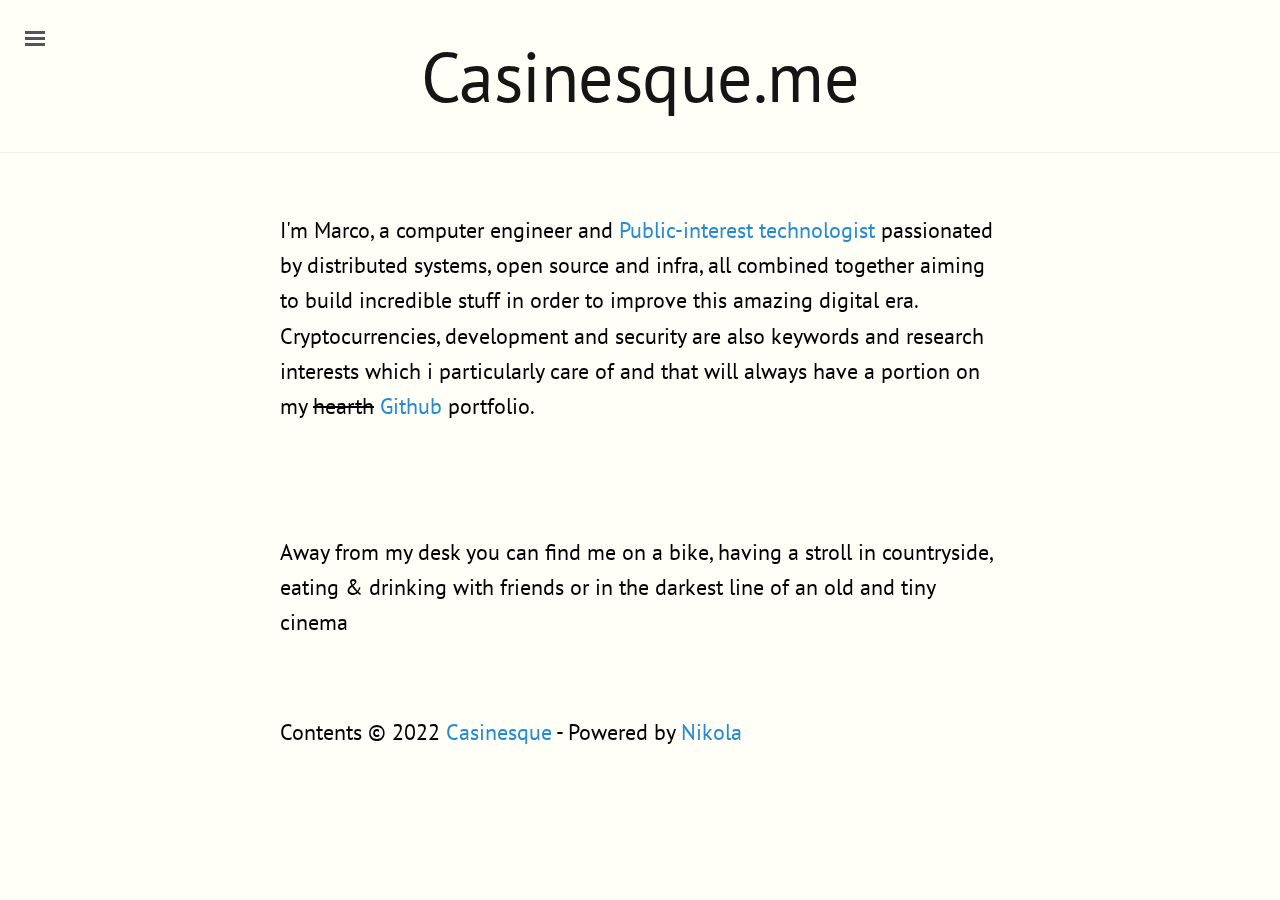
==== commit c79ed2bc: "Home page modified" ====
--- a/index.html
+++ b/index.html
@@ -15,7 +15,7 @@
 <meta property="og:url" content="https://casinesque.me/">
 <meta property="og:description" content="Casinesque.me is the personal blog of Marco, a computer engineer based in Italy. This bunch of pages must be seen as an extension of my curriculum vitae aimed to present myself not only from a profess">
 <meta property="og:type" content="article">
-<meta property="article:published_time" content="2020-09-24T15:34:53+02:00">
+<meta property="article:published_time" content="2022-02-03T19:14:15+01:00">
 </head>
 <body>
     <a href="#content" class="sr-only sr-only-focusable">Skip to main content</a>
@@ -24,13 +24,13 @@
     <input type="checkbox" class="sidebar-checkbox" id="sidebar-checkbox"><!-- Toggleable sidebar --><div class="sidebar" id="sidebar">
 
         <nav role="navigation" class="sidebar-nav"><a class="sidebar-nav-item" href="."><i class="fa fa-2x fa-fw fa-home"></i> Home</a>
-          <!--<a class="sidebar-nav-item" href="blog"><i class="fa fa-2x fa-fw fa-user-circle"></i> Blog</a> -->
+          <a class="sidebar-nav-item" href="blog"><i class="fa fa-2x fa-fw fa-user-circle"></i> Blog</a>
         </nav><nav id="menu" role="navigation" class="sidebar-nav"><a class="sidebar-nav-item" href="about_me/index.html">About me</a>
         <a class="sidebar-nav-item" href="inspiring/index.html">Inspiring</a>
         <a class="sidebar-nav-item" href="contribute/index.html">Contribute</a>
         <a class="sidebar-nav-item" href="collaborations/index.html">Collaborations</a>
-
-
+    
+    
     </nav>
 </div>
 
@@ -39,7 +39,7 @@
     <div class="wrap">
       <div class="masthead">
         <div class="container">
-
+          
     <h2 id="brand" class="masthead-title">
       <a href="https://casinesque.me/" title="Casinesque.me" rel="home">Casinesque.me</a>
     </h2>
@@ -48,29 +48,31 @@
       </div>
 
       <div class="container content" id="content">
-
+        
 <article class="post-text storypage" itemscope="itemscope" itemtype="http://schema.org/Article"><header></header><div class="e-content entry-content" itemprop="articleBody text">
     <div>
-<p>I'm Marco, a computer engineer and <a href="https://www.public-interest-tech.com">Public-interest technologist</a> passionate by distributed systems and cyber security, fascinated by cloud architectures and the scaling and "Stop Guessing" philosophy behind it. <br>Machine learning, blockchain and data are also keywords and research interests which i particularly care of and that will always have a portion on my <del>hearth</del> <a href="https://github.com/casinesque">Github</a> portfolio.</p>
+<p>I'm Marco, a computer engineer and <a href="https://www.public-interest-tech.com">Public-interest technologist</a> passionated by distributed systems, open source and infra, all combined together aiming to build incredible stuff in order to improve this amazing digital era. <br>Cryptocurrencies, development and security are also keywords and research interests which i particularly care of and that will always have a portion on my <del>hearth</del> <a href="https://github.com/casinesque">Github</a> portfolio.</p>
 <p> 
 <br>
  </p>
-<p><em>To the endless question, what is worth living for, i've always tried to write down a list of gigantic things who i wish to get, but, when i feel down, is because  despite my efforts, i feel too little to achieve them. This is why i'm continuously trying to improve myself trough a wide process of learning, research, studying and practice, which together with my curiosity, my passion and my personality, can lead me in give a contribute to this world.</em></p>
+<p>Away from my desk you can find me on a bike, having a stroll in countryside, eating &amp; drinking with friends or in the darkest line of an old and tiny cinema</p>
+<!-- _To the endless question, what is worth living for, i've always tried to write down a list of gigantic things who i wish to get, but, when i feel down, is because  despite my efforts, i feel too little to achieve them. This is why i'm continuously trying to improve myself trough a wide process of learning, research, studying and practice, which together with my curiosity, my passion and my personality, can lead me in give a contribute to this world._  -->
+
 <p> </p>
 <!--### MsC in Computer engineering, research interests: social engineering, cryptography, cyber security, blockchain, distributed architectures and machine learning. Hobbies: unlimited love for cinema, -->
 </div>
     </div>
+    
 
-
-</article><footer id="footer"><p>Contents © 2020         <a href="mailto:marcoktm89@gmail.com">Casinesque</a> - Powered by <a href="https://getnikola.com" rel="nofollow">Nikola</a>  </p>
-
+</article><footer id="footer"><p>Contents © 2022         <a href="mailto:marcoktm89@gmail.com">Casinesque</a> - Powered by <a href="https://getnikola.com" rel="nofollow">Nikola</a>  </p>
+            
         </footer>
 </div>
     </div>
     <label for="sidebar-checkbox" class="sidebar-toggle"></label>
-
-
-
+    
+    
+    
             <script src="assets/js/all-nocdn.js"></script><!-- fancy dates --><script>
     moment.locale("en");
     fancydates(0, "YYYY-MM-DD HH:mm");
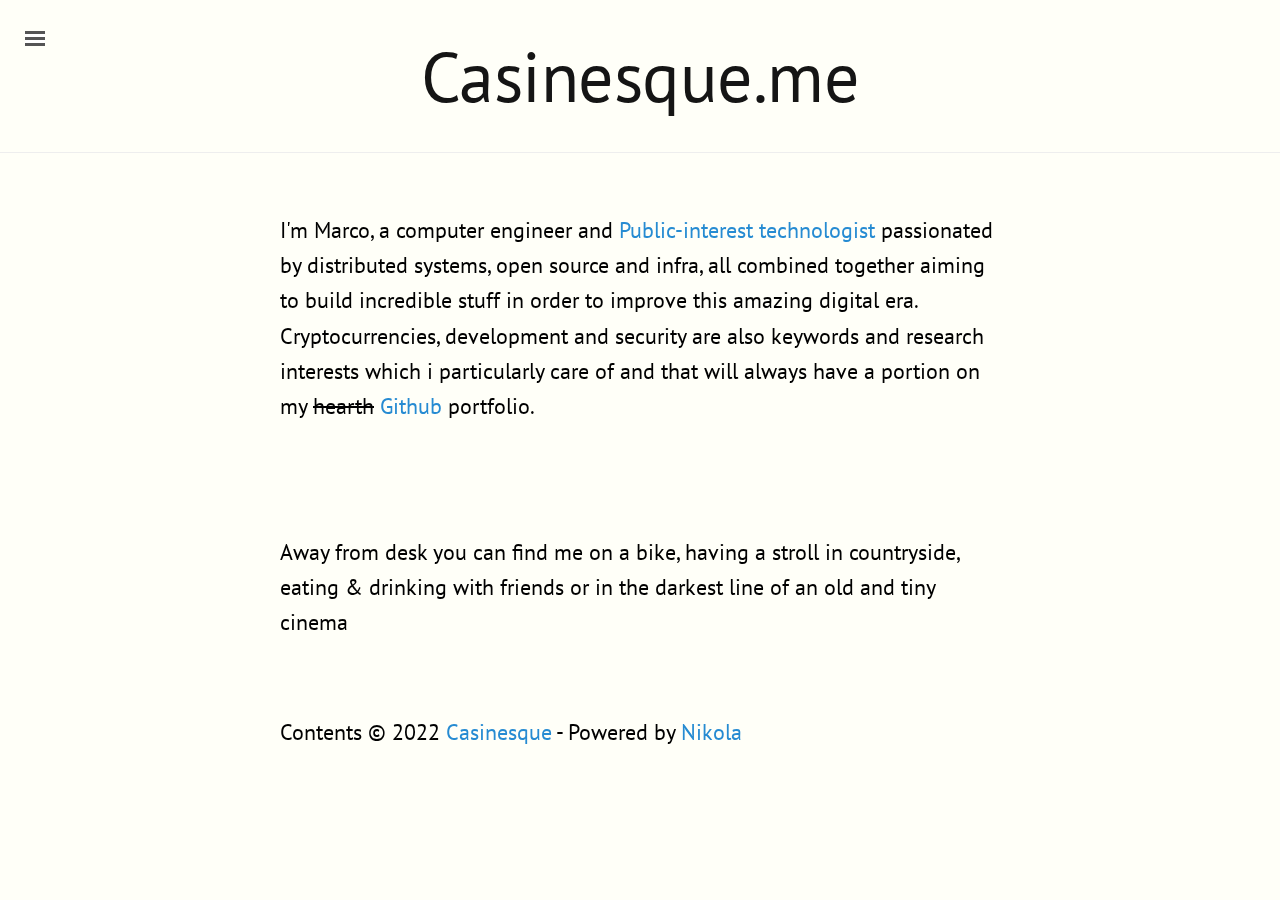
==== commit 6d6831c3: "Fixing typo in Home page" ====
--- a/index.html
+++ b/index.html
@@ -15,7 +15,7 @@
 <meta property="og:url" content="https://casinesque.me/">
 <meta property="og:description" content="Casinesque.me is the personal blog of Marco, a computer engineer based in Italy. This bunch of pages must be seen as an extension of my curriculum vitae aimed to present myself not only from a profess">
 <meta property="og:type" content="article">
-<meta property="article:published_time" content="2022-02-03T19:14:15+01:00">
+<meta property="article:published_time" content="2022-02-03T19:31:47+01:00">
 </head>
 <body>
     <a href="#content" class="sr-only sr-only-focusable">Skip to main content</a>
@@ -55,7 +55,7 @@
 <p> 
 <br>
  </p>
-<p>Away from my desk you can find me on a bike, having a stroll in countryside, eating &amp; drinking with friends or in the darkest line of an old and tiny cinema</p>
+<p>Away from desk you can find me on a bike, having a stroll in countryside, eating &amp; drinking with friends or in the darkest line of an old and tiny cinema</p>
 <!-- _To the endless question, what is worth living for, i've always tried to write down a list of gigantic things who i wish to get, but, when i feel down, is because  despite my efforts, i feel too little to achieve them. This is why i'm continuously trying to improve myself trough a wide process of learning, research, studying and practice, which together with my curiosity, my passion and my personality, can lead me in give a contribute to this world._  -->
 
 <p> </p>
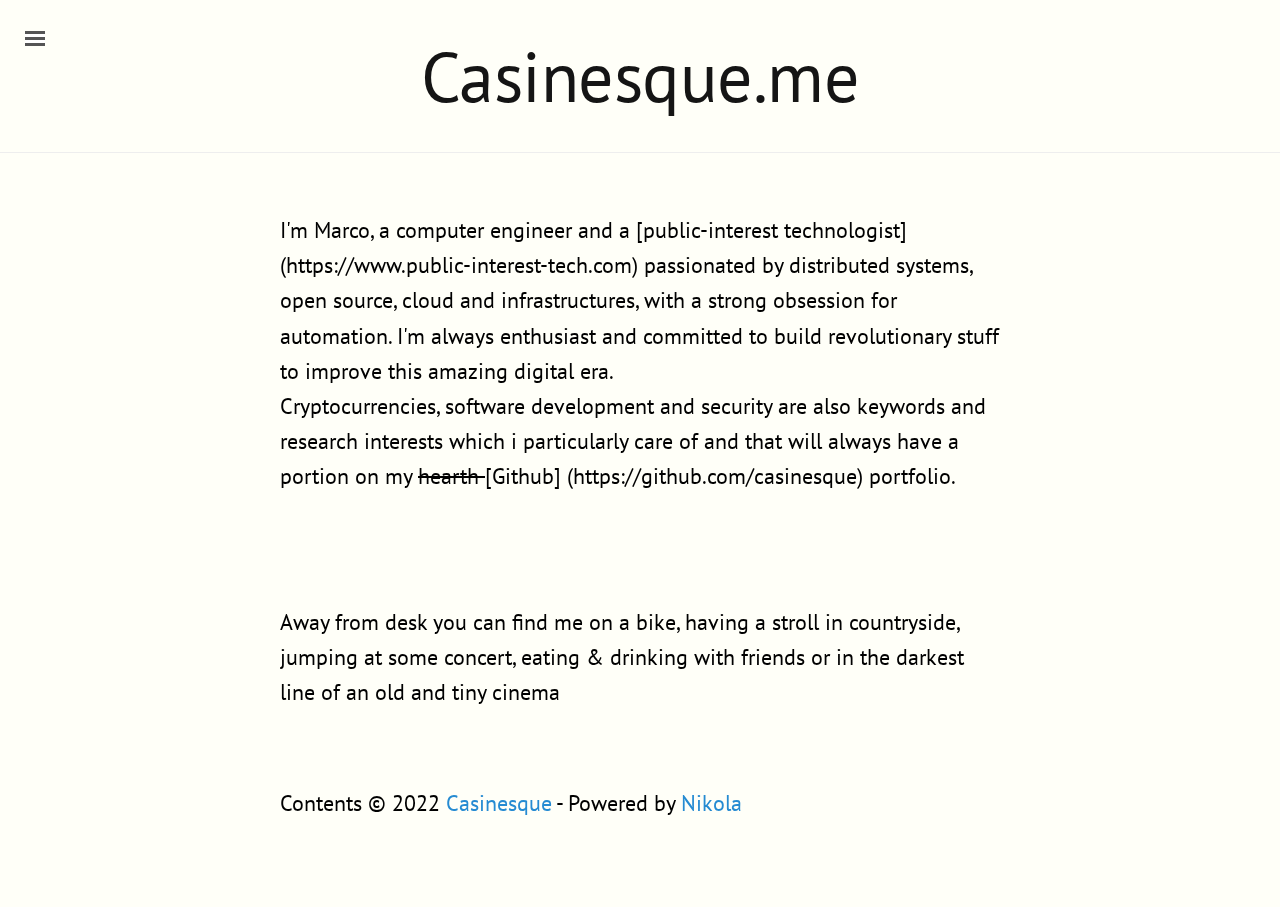
==== commit 38fcc0dc: "About me page has been modified" ====
--- a/index.html
+++ b/index.html
@@ -15,7 +15,7 @@
 <meta property="og:url" content="https://casinesque.me/">
 <meta property="og:description" content="Casinesque.me is the personal blog of Marco, a computer engineer based in Italy. This bunch of pages must be seen as an extension of my curriculum vitae aimed to present myself not only from a profess">
 <meta property="og:type" content="article">
-<meta property="article:published_time" content="2022-02-03T19:31:47+01:00">
+<meta property="article:published_time" content="2022-02-03T20:06:22+01:00">
 </head>
 <body>
     <a href="#content" class="sr-only sr-only-focusable">Skip to main content</a>
@@ -51,11 +51,11 @@
         
 <article class="post-text storypage" itemscope="itemscope" itemtype="http://schema.org/Article"><header></header><div class="e-content entry-content" itemprop="articleBody text">
     <div>
-<p>I'm Marco, a computer engineer and <a href="https://www.public-interest-tech.com">Public-interest technologist</a> passionated by distributed systems, open source and infra, all combined together aiming to build incredible stuff in order to improve this amazing digital era. <br>Cryptocurrencies, development and security are also keywords and research interests which i particularly care of and that will always have a portion on my <del>hearth</del> <a href="https://github.com/casinesque">Github</a> portfolio.</p>
+<p>I'm Marco, a computer engineer and a [public-interest technologist] (https://www.public-interest-tech.com) passionated by distributed systems, open source, cloud and infrastructures, with a strong obsession for automation. I'm always enthusiast and committed to build revolutionary stuff to improve this amazing digital era. <br> Cryptocurrencies, software development and security are also keywords and research interests which i particularly care of and that will always have a portion on my <del> hearth </del> [Github] (https://github.com/casinesque) portfolio.</p>
 <p> 
 <br>
  </p>
-<p>Away from desk you can find me on a bike, having a stroll in countryside, eating &amp; drinking with friends or in the darkest line of an old and tiny cinema</p>
+<p>Away from desk you can find me on a bike, having a stroll in countryside, jumping at some concert, eating &amp; drinking with friends or in the darkest line of an old and tiny cinema</p>
 <!-- _To the endless question, what is worth living for, i've always tried to write down a list of gigantic things who i wish to get, but, when i feel down, is because  despite my efforts, i feel too little to achieve them. This is why i'm continuously trying to improve myself trough a wide process of learning, research, studying and practice, which together with my curiosity, my passion and my personality, can lead me in give a contribute to this world._  -->
 
 <p> </p>
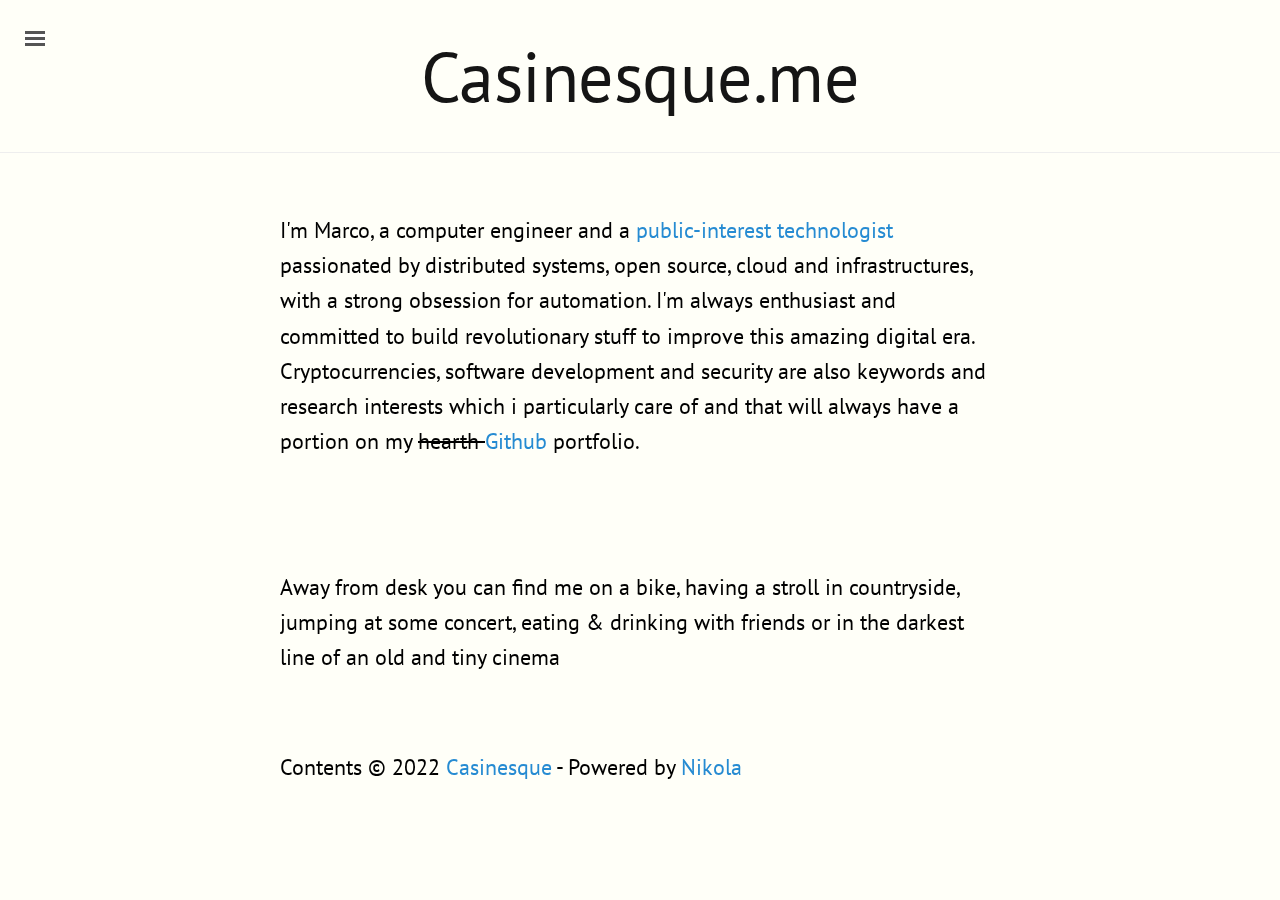
==== commit 4d82b50b: "Fixing typo" ====
--- a/index.html
+++ b/index.html
@@ -15,7 +15,7 @@
 <meta property="og:url" content="https://casinesque.me/">
 <meta property="og:description" content="Casinesque.me is the personal blog of Marco, a computer engineer based in Italy. This bunch of pages must be seen as an extension of my curriculum vitae aimed to present myself not only from a profess">
 <meta property="og:type" content="article">
-<meta property="article:published_time" content="2022-02-03T20:06:22+01:00">
+<meta property="article:published_time" content="2022-02-03T21:58:33+01:00">
 </head>
 <body>
     <a href="#content" class="sr-only sr-only-focusable">Skip to main content</a>
@@ -51,7 +51,7 @@
         
 <article class="post-text storypage" itemscope="itemscope" itemtype="http://schema.org/Article"><header></header><div class="e-content entry-content" itemprop="articleBody text">
     <div>
-<p>I'm Marco, a computer engineer and a [public-interest technologist] (https://www.public-interest-tech.com) passionated by distributed systems, open source, cloud and infrastructures, with a strong obsession for automation. I'm always enthusiast and committed to build revolutionary stuff to improve this amazing digital era. <br> Cryptocurrencies, software development and security are also keywords and research interests which i particularly care of and that will always have a portion on my <del> hearth </del> [Github] (https://github.com/casinesque) portfolio.</p>
+<p>I'm Marco, a computer engineer and a <a href="https://www.public-interest-tech.com">public-interest technologist</a> passionated by distributed systems, open source, cloud and infrastructures, with a strong obsession for automation. I'm always enthusiast and committed to build revolutionary stuff to improve this amazing digital era. <br> Cryptocurrencies, software development and security are also keywords and research interests which i particularly care of and that will always have a portion on my <del> hearth </del> <a href="https://github.com/casinesque">Github</a> portfolio.</p>
 <p> 
 <br>
  </p>
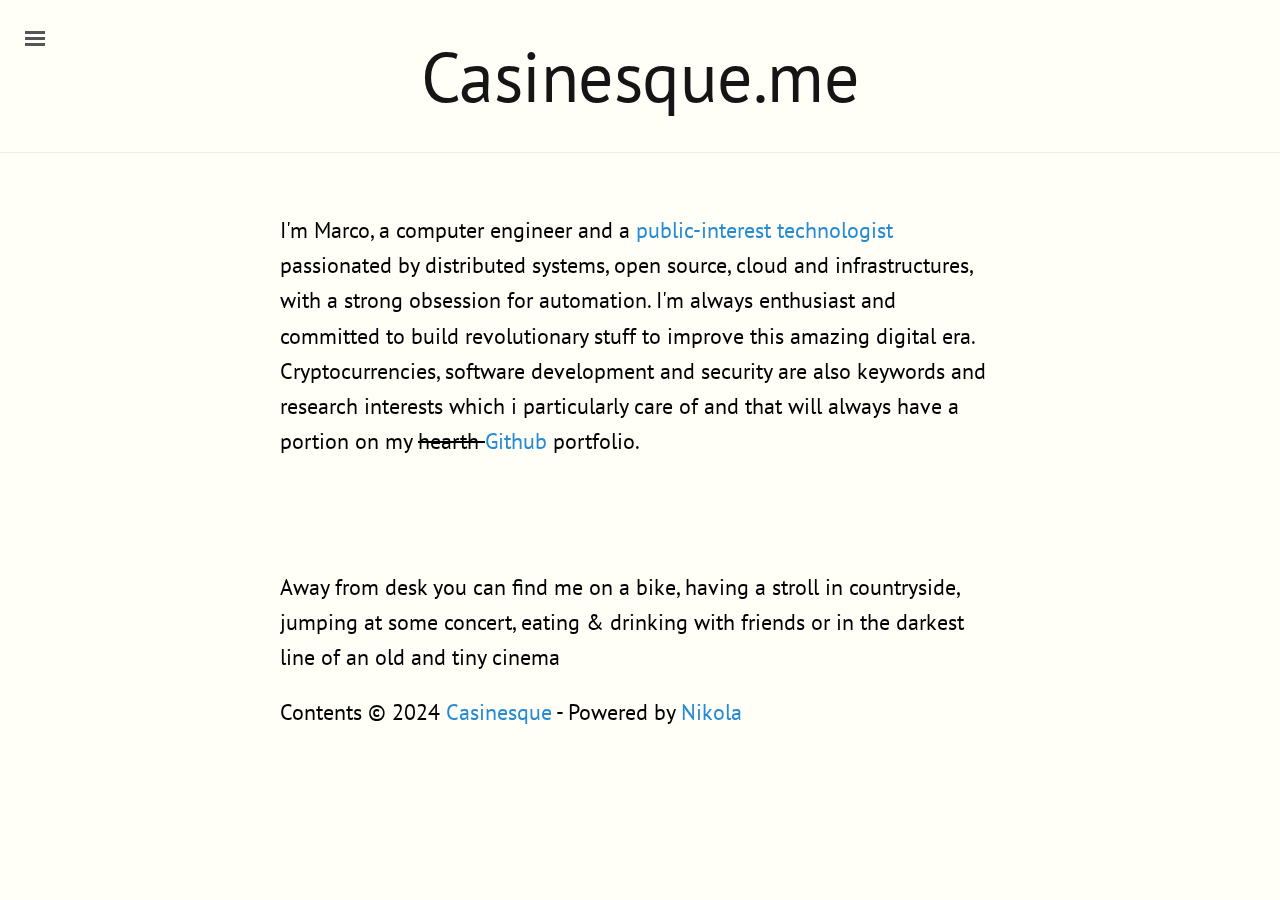
==== commit 08140dd1: "Project update" ====
--- a/index.html
+++ b/index.html
@@ -6,7 +6,7 @@
 <meta name="viewport" content="width=device-width,initial-scale=1">
 <title>Casinesque.me | Welcome to my personal space! | Casinesque.me</title>
 <link href="assets/css/all.css" rel="stylesheet" type="text/css">
-<link rel="stylesheet" href="//fonts.googleapis.com/css?family=PT+Serif:400,400italic,700%7CPT+Sans:400">
+<link rel="stylesheet" href="//fonts.googleapis.com/css?family=PT+Serif:400,400italic,700|PT+Sans:400">
 <link rel="alternate" type="application/rss+xml" title="RSS" href="rss.xml">
 <link rel="canonical" href="https://casinesque.me/">
 <!--[if lt IE 9]><script src="assets/js/html5.js"></script><![endif]--><meta name="author" content="Casinesque">
@@ -15,7 +15,7 @@
 <meta property="og:url" content="https://casinesque.me/">
 <meta property="og:description" content="Casinesque.me is the personal blog of Marco, a computer engineer based in Italy. This bunch of pages must be seen as an extension of my curriculum vitae aimed to present myself not only from a profess">
 <meta property="og:type" content="article">
-<meta property="article:published_time" content="2022-02-03T21:58:33+01:00">
+<meta property="article:published_time" content="2023-12-26T18:25:02+01:00">
 </head>
 <body>
     <a href="#content" class="sr-only sr-only-focusable">Skip to main content</a>
@@ -50,21 +50,15 @@
       <div class="container content" id="content">
         
 <article class="post-text storypage" itemscope="itemscope" itemtype="http://schema.org/Article"><header></header><div class="e-content entry-content" itemprop="articleBody text">
-    <div>
-<p>I'm Marco, a computer engineer and a <a href="https://www.public-interest-tech.com">public-interest technologist</a> passionated by distributed systems, open source, cloud and infrastructures, with a strong obsession for automation. I'm always enthusiast and committed to build revolutionary stuff to improve this amazing digital era. <br> Cryptocurrencies, software development and security are also keywords and research interests which i particularly care of and that will always have a portion on my <del> hearth </del> <a href="https://github.com/casinesque">Github</a> portfolio.</p>
+    <p>I'm Marco, a computer engineer and a <a href="https://www.public-interest-tech.com">public-interest technologist</a> passionated by distributed systems, open source, cloud and infrastructures, with a strong obsession for automation. I'm always enthusiast and committed to build revolutionary stuff to improve this amazing digital era. <br> Cryptocurrencies, software development and security are also keywords and research interests which i particularly care of and that will always have a portion on my <del> hearth </del> <a href="https://github.com/casinesque">Github</a> portfolio.</p>
 <p> 
 <br>
  </p>
 <p>Away from desk you can find me on a bike, having a stroll in countryside, jumping at some concert, eating &amp; drinking with friends or in the darkest line of an old and tiny cinema</p>
-<!-- _To the endless question, what is worth living for, i've always tried to write down a list of gigantic things who i wish to get, but, when i feel down, is because  despite my efforts, i feel too little to achieve them. This is why i'm continuously trying to improve myself trough a wide process of learning, research, studying and practice, which together with my curiosity, my passion and my personality, can lead me in give a contribute to this world._  -->
-
-<p> </p>
-<!--### MsC in Computer engineering, research interests: social engineering, cryptography, cyber security, blockchain, distributed architectures and machine learning. Hobbies: unlimited love for cinema, -->
-</div>
     </div>
     
 
-</article><footer id="footer"><p>Contents © 2022         <a href="mailto:marcoktm89@gmail.com">Casinesque</a> - Powered by <a href="https://getnikola.com" rel="nofollow">Nikola</a>  </p>
+</article><footer id="footer"><p>Contents © 2024         <a href="mailto:marcoktm89@gmail.com">Casinesque</a> - Powered by <a href="https://getnikola.com" rel="nofollow">Nikola</a>  </p>
             
         </footer>
 </div>
--- a/assets/css/all.css
+++ b/assets/css/all.css
@@ -2,24 +2,30 @@
 @import url("nikola_rst.css");
 
 /* code.css file generated by Nikola */
-pre.code , .code .codetable , .highlight pre .hll { background-color: #ffffcc }
-pre.code , .code .codetable , .highlight pre  { background: #f8f8f8; }
-pre.code .c, .code .codetable .c, .highlight pre .c { color: #408080; font-style: italic } /* Comment */
+pre { line-height: 125%; }
+td.linenos .normal { color: inherit; background-color: transparent; padding-left: 5px; padding-right: 5px; }
+span.linenos { color: inherit; background-color: transparent; padding-left: 5px; padding-right: 5px; }
+td.linenos .special { color: #000000; background-color: #ffffc0; padding-left: 5px; padding-right: 5px; }
+span.linenos.special { color: #000000; background-color: #ffffc0; padding-left: 5px; padding-right: 5px; }
+pre.code .hll, .code .codetable .hll, .highlight pre .hll { background-color: #ffffcc }
+pre.code , .code .codetable , .highlight pre { background: #f8f8f8; }
+pre.code .c, .code .codetable .c, .highlight pre .c { color: #3D7B7B; font-style: italic } /* Comment */
 pre.code .err, .code .codetable .err, .highlight pre .err { border: 1px solid #FF0000 } /* Error */
 pre.code .k, .code .codetable .k, .highlight pre .k { color: #008000; font-weight: bold } /* Keyword */
 pre.code .o, .code .codetable .o, .highlight pre .o { color: #666666 } /* Operator */
-pre.code .ch, .code .codetable .ch, .highlight pre .ch { color: #408080; font-style: italic } /* Comment.Hashbang */
-pre.code .cm, .code .codetable .cm, .highlight pre .cm { color: #408080; font-style: italic } /* Comment.Multiline */
-pre.code .cp, .code .codetable .cp, .highlight pre .cp { color: #BC7A00 } /* Comment.Preproc */
-pre.code .cpf, .code .codetable .cpf, .highlight pre .cpf { color: #408080; font-style: italic } /* Comment.PreprocFile */
-pre.code .c1, .code .codetable .c1, .highlight pre .c1 { color: #408080; font-style: italic } /* Comment.Single */
-pre.code .cs, .code .codetable .cs, .highlight pre .cs { color: #408080; font-style: italic } /* Comment.Special */
+pre.code .ch, .code .codetable .ch, .highlight pre .ch { color: #3D7B7B; font-style: italic } /* Comment.Hashbang */
+pre.code .cm, .code .codetable .cm, .highlight pre .cm { color: #3D7B7B; font-style: italic } /* Comment.Multiline */
+pre.code .cp, .code .codetable .cp, .highlight pre .cp { color: #9C6500 } /* Comment.Preproc */
+pre.code .cpf, .code .codetable .cpf, .highlight pre .cpf { color: #3D7B7B; font-style: italic } /* Comment.PreprocFile */
+pre.code .c1, .code .codetable .c1, .highlight pre .c1 { color: #3D7B7B; font-style: italic } /* Comment.Single */
+pre.code .cs, .code .codetable .cs, .highlight pre .cs { color: #3D7B7B; font-style: italic } /* Comment.Special */
 pre.code .gd, .code .codetable .gd, .highlight pre .gd { color: #A00000 } /* Generic.Deleted */
 pre.code .ge, .code .codetable .ge, .highlight pre .ge { font-style: italic } /* Generic.Emph */
-pre.code .gr, .code .codetable .gr, .highlight pre .gr { color: #FF0000 } /* Generic.Error */
+pre.code .ges, .code .codetable .ges, .highlight pre .ges { font-weight: bold; font-style: italic } /* Generic.EmphStrong */
+pre.code .gr, .code .codetable .gr, .highlight pre .gr { color: #E40000 } /* Generic.Error */
 pre.code .gh, .code .codetable .gh, .highlight pre .gh { color: #000080; font-weight: bold } /* Generic.Heading */
-pre.code .gi, .code .codetable .gi, .highlight pre .gi { color: #00A000 } /* Generic.Inserted */
-pre.code .go, .code .codetable .go, .highlight pre .go { color: #888888 } /* Generic.Output */
+pre.code .gi, .code .codetable .gi, .highlight pre .gi { color: #008400 } /* Generic.Inserted */
+pre.code .go, .code .codetable .go, .highlight pre .go { color: #717171 } /* Generic.Output */
 pre.code .gp, .code .codetable .gp, .highlight pre .gp { color: #000080; font-weight: bold } /* Generic.Prompt */
 pre.code .gs, .code .codetable .gs, .highlight pre .gs { font-weight: bold } /* Generic.Strong */
 pre.code .gu, .code .codetable .gu, .highlight pre .gu { color: #800080; font-weight: bold } /* Generic.Subheading */
@@ -32,15 +38,15 @@
 pre.code .kt, .code .codetable .kt, .highlight pre .kt { color: #B00040 } /* Keyword.Type */
 pre.code .m, .code .codetable .m, .highlight pre .m { color: #666666 } /* Literal.Number */
 pre.code .s, .code .codetable .s, .highlight pre .s { color: #BA2121 } /* Literal.String */
-pre.code .na, .code .codetable .na, .highlight pre .na { color: #7D9029 } /* Name.Attribute */
+pre.code .na, .code .codetable .na, .highlight pre .na { color: #687822 } /* Name.Attribute */
 pre.code .nb, .code .codetable .nb, .highlight pre .nb { color: #008000 } /* Name.Builtin */
 pre.code .nc, .code .codetable .nc, .highlight pre .nc { color: #0000FF; font-weight: bold } /* Name.Class */
 pre.code .no, .code .codetable .no, .highlight pre .no { color: #880000 } /* Name.Constant */
 pre.code .nd, .code .codetable .nd, .highlight pre .nd { color: #AA22FF } /* Name.Decorator */
-pre.code .ni, .code .codetable .ni, .highlight pre .ni { color: #999999; font-weight: bold } /* Name.Entity */
-pre.code .ne, .code .codetable .ne, .highlight pre .ne { color: #D2413A; font-weight: bold } /* Name.Exception */
+pre.code .ni, .code .codetable .ni, .highlight pre .ni { color: #717171; font-weight: bold } /* Name.Entity */
+pre.code .ne, .code .codetable .ne, .highlight pre .ne { color: #CB3F38; font-weight: bold } /* Name.Exception */
 pre.code .nf, .code .codetable .nf, .highlight pre .nf { color: #0000FF } /* Name.Function */
-pre.code .nl, .code .codetable .nl, .highlight pre .nl { color: #A0A000 } /* Name.Label */
+pre.code .nl, .code .codetable .nl, .highlight pre .nl { color: #767600 } /* Name.Label */
 pre.code .nn, .code .codetable .nn, .highlight pre .nn { color: #0000FF; font-weight: bold } /* Name.Namespace */
 pre.code .nt, .code .codetable .nt, .highlight pre .nt { color: #008000; font-weight: bold } /* Name.Tag */
 pre.code .nv, .code .codetable .nv, .highlight pre .nv { color: #19177C } /* Name.Variable */
@@ -57,11 +63,11 @@
 pre.code .dl, .code .codetable .dl, .highlight pre .dl { color: #BA2121 } /* Literal.String.Delimiter */
 pre.code .sd, .code .codetable .sd, .highlight pre .sd { color: #BA2121; font-style: italic } /* Literal.String.Doc */
 pre.code .s2, .code .codetable .s2, .highlight pre .s2 { color: #BA2121 } /* Literal.String.Double */
-pre.code .se, .code .codetable .se, .highlight pre .se { color: #BB6622; font-weight: bold } /* Literal.String.Escape */
+pre.code .se, .code .codetable .se, .highlight pre .se { color: #AA5D1F; font-weight: bold } /* Literal.String.Escape */
 pre.code .sh, .code .codetable .sh, .highlight pre .sh { color: #BA2121 } /* Literal.String.Heredoc */
-pre.code .si, .code .codetable .si, .highlight pre .si { color: #BB6688; font-weight: bold } /* Literal.String.Interpol */
+pre.code .si, .code .codetable .si, .highlight pre .si { color: #A45A77; font-weight: bold } /* Literal.String.Interpol */
 pre.code .sx, .code .codetable .sx, .highlight pre .sx { color: #008000 } /* Literal.String.Other */
-pre.code .sr, .code .codetable .sr, .highlight pre .sr { color: #BB6688 } /* Literal.String.Regex */
+pre.code .sr, .code .codetable .sr, .highlight pre .sr { color: #A45A77 } /* Literal.String.Regex */
 pre.code .s1, .code .codetable .s1, .highlight pre .s1 { color: #BA2121 } /* Literal.String.Single */
 pre.code .ss, .code .codetable .ss, .highlight pre .ss { color: #19177C } /* Literal.String.Symbol */
 pre.code .bp, .code .codetable .bp, .highlight pre .bp { color: #008000 } /* Name.Builtin.Pseudo */
